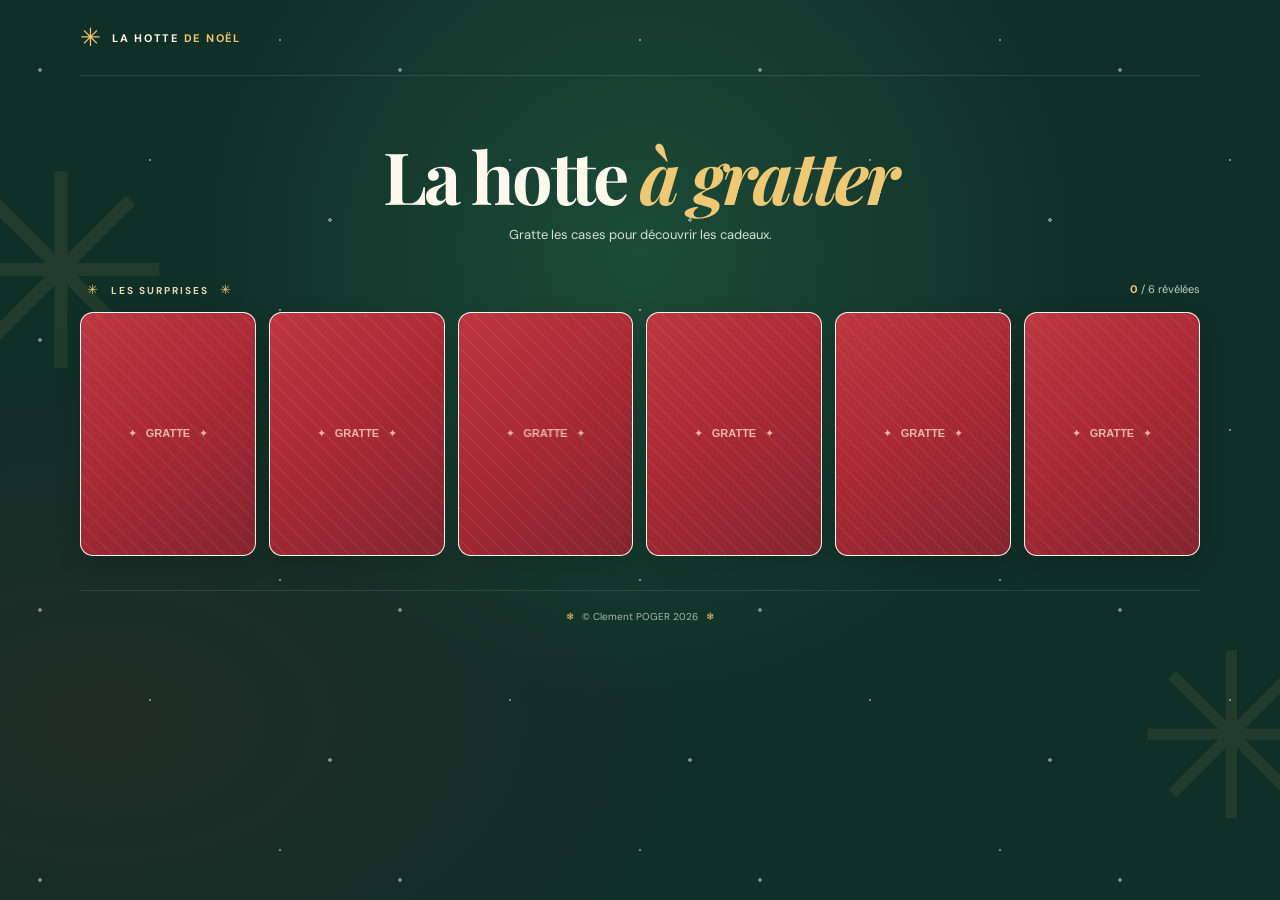
==== index.html @ e6aa5c8a "feat: Organize files" ====
<!doctype html>
<html lang="fr">
  <head>
    <meta charset="utf-8">
    <meta name="viewport" content="width=device-width, initial-scale=1">
    <meta name="theme-color" content="#102f27">
    <meta name="description" content="Gratte les cases pour découvrir les cadeaux de Noël.">
    <title>La hotte à gratter — Noël</title>
    <link rel="preconnect" href="https://fonts.googleapis.com">
    <link rel="preconnect" href="https://fonts.gstatic.com" crossorigin>
    <link href="https://fonts.googleapis.com/css2?family=DM+Sans:wght@400;500;600;700&family=Playfair+Display:wght@600;700;800&display=swap" rel="stylesheet">
    <link rel="stylesheet" href="style.css">
    <script src="script.js" defer></script>
  </head>
  <body>
    <div class="snow" aria-hidden="true"></div>
    <div class="page-shell">
      <header class="topbar">
        <a class="brand" href="#" aria-label="La hotte de Noël, accueil">
          <span class="brand-mark" aria-hidden="true">✳</span>
          <span>LA HOTTE <span class="brand-light">DE NOËL</span></span>
        </a>
      </header>

      <main>
        <section class="intro" aria-labelledby="page-title">
          <h1 id="page-title">La hotte <span>à gratter</span></h1>
          <p class="how-to">Gratte les cases pour découvrir les cadeaux.</p>
        </section>

        <section class="gift-section" aria-label="Les idées cadeaux à découvrir">
          <div class="section-heading">
            <div class="section-label"><span class="heading-sparkle" aria-hidden="true">✳</span> LES SURPRISES <span class="heading-sparkle" aria-hidden="true">✳</span></div>
            <span class="progress-label" aria-live="polite"><span id="revealed-count">0</span> / 6 révélées</span>
          </div>

          <div class="gift-grid">
            <article class="gift-card" style="--card-delay: 0ms">
              <div class="gift-content">
                <span class="gift-number">01</span>
                <h2>Écouteurs</h2>
              </div>
              <canvas class="scratch-layer" aria-hidden="true"></canvas>
            </article>

            <article class="gift-card" style="--card-delay: 90ms">
              <div class="gift-content">
                <span class="gift-number">02</span>
                <h2>Manette<br>pour PC</h2>
              </div>
              <canvas class="scratch-layer" aria-hidden="true"></canvas>
            </article>

            <article class="gift-card" style="--card-delay: 180ms">
              <div class="gift-content">
                <span class="gift-number">03</span>
                <h2>Des BookNoot</h2>
              </div>
              <canvas class="scratch-layer" aria-hidden="true"></canvas>
            </article>

            <article class="gift-card" style="--card-delay: 270ms">
              <div class="gift-content">
                <span class="gift-number">04</span>
                <h2>Casse-têtes</h2>
              </div>
              <canvas class="scratch-layer" aria-hidden="true"></canvas>
            </article>

            <article class="gift-card" style="--card-delay: 360ms">
              <div class="gift-content">
                <span class="gift-number">05</span>
                <h2>Un abonnement<br>HBO de 6 mois</h2>
              </div>
              <canvas class="scratch-layer" aria-hidden="true"></canvas>
            </article>

            <article class="gift-card" style="--card-delay: 450ms">
              <div class="gift-content">
                <span class="gift-number">06</span>
                <h2>Un UGears<br>Maquete en Bois</h2>
              </div>
              <canvas class="scratch-layer" aria-hidden="true"></canvas>
            </article>
          </div>

          <div class="all-done" id="all-done" aria-live="polite" hidden>
            Joyeux Noël !
          </div>

        </section>
      </main>

      <footer>
        <span aria-hidden="true">❄</span> © Clement POGER 2026 <span aria-hidden="true">❄</span>
      </footer>
    </div>
  </body>
</html>
---- style.css ----
:root {
  color-scheme: dark;
  --forest: #102f27;
  --forest-deep: #0b241e;
  --cream: #fff9ed;
  --gold: #efc873;
  --muted: #becbc0;
  font-family: "DM Sans", sans-serif;
  font-synthesis: none;
  text-rendering: optimizeLegibility;
}

* { box-sizing: border-box; }

body {
  min-width: 320px;
  min-height: 100vh;
  margin: 0;
  overflow-x: hidden;
  color: var(--cream);
  background:
    radial-gradient(ellipse at 50% 28%, rgba(35, 91, 67, .64), transparent 49%),
    radial-gradient(ellipse at 8% 80%, rgba(93, 34, 37, .22), transparent 35%),
    var(--forest);
}

body::before, body::after {
  position: fixed;
  z-index: -1;
  color: rgba(239, 200, 115, .08);
  font-family: serif;
  pointer-events: none;
}

body::before { content: "✳"; top: 13%; left: -52px; font-size: 270px; }
body::after { content: "✳"; right: -48px; bottom: 3%; font-size: 230px; }

.snow {
  position: fixed;
  z-index: -1;
  inset: 0;
  opacity: .44;
  pointer-events: none;
  background-image:
    radial-gradient(2px 2px at 40px 70px, #fff 98%, transparent),
    radial-gradient(1.5px 1.5px at 150px 160px, #fff 98%, transparent),
    radial-gradient(1px 1px at 280px 40px, #fff 98%, transparent),
    radial-gradient(2px 2px at 330px 220px, #fff 98%, transparent);
  background-size: 360px 270px;
  animation: snowfall 16s linear infinite;
}

.page-shell { width: min(1120px, calc(100% - 48px)); margin: 0 auto; }
.topbar { height: 76px; display: flex; align-items: center; justify-content: space-between; border-bottom: 1px solid rgba(255,255,255,.11); }
.brand { display: inline-flex; align-items: center; gap: 9px; color: var(--cream); text-decoration: none; font-size: 11px; font-weight: 700; letter-spacing: .16em; }
.brand-mark { color: var(--gold); font-size: 25px; line-height: 1; }
.brand-light { color: var(--gold); }
.edition { display: inline-flex; align-items: center; gap: 8px; color: #d3ddcf; font-size: 9px; font-weight: 700; letter-spacing: .15em; }
.live-dot { width: 7px; height: 7px; border-radius: 50%; background: #e8c269; box-shadow: 0 0 10px #e8c269; animation: pulse 2s infinite; }

.intro { padding: 48px 0 38px; text-align: center; animation: rise-in .7s both; }
h1 { margin: 14px 0 8px; font-family: "Playfair Display", Georgia, serif; font-size: clamp(45px, 7vw, 72px); font-weight: 700; line-height: 1.05; letter-spacing: -.04em; }
h1 span { color: var(--gold); font-style: italic; }
.how-to { margin: 12px 0 0; color: #d4dfd5; font-size: 13px; }

.gift-section { padding-bottom: 34px; }
.section-heading { display: flex; align-items: center; justify-content: space-between; margin-bottom: 14px; }
.section-label { color: #e9d8b7; font-size: 10px; font-weight: 700; letter-spacing: .2em; }
.heading-sparkle { padding: 0 7px; color: var(--gold); font-size: 13px; }
.progress-label { color: #c1d0c3; font-size: 11px; }
.progress-label span { color: var(--gold); font-weight: 700; }

.gift-grid { display: grid; grid-template-columns: repeat(6, minmax(0, 1fr)); gap: 13px; }
.gift-card {
  --card-delay: 0ms;
  position: relative;
  min-height: 230px;
  overflow: hidden;
  isolation: isolate;
  border: 1px solid rgba(255,255,255,.17);
  border-radius: 13px;
  background: #fff9ed;
  color: #193a2e;
  box-shadow: 0 8px 26px rgba(0,0,0,.15);
  animation: card-in .65s both;
  animation-delay: var(--card-delay);
}
.gift-card-wide { grid-column: span 2; }
.gift-content { position: absolute; inset: 0; display: flex; flex-direction: column; align-items: center; justify-content: center; padding: 20px 14px 16px; text-align: center; }
.gift-number { position: absolute; top: 13px; left: 14px; color: #809383; font-size: 9px; font-weight: 700; letter-spacing: .14em; }
.gift-emoji { margin-bottom: 6px; font-size: 33px; filter: drop-shadow(0 3px 3px rgba(57,58,32,.12)); }
.gift-content h2 { margin: 0; font-family: "Playfair Display", Georgia, serif; font-size: 18px; line-height: 1.18; }
.gift-card-wide .gift-content { flex-direction: row; align-content: center; column-gap: 13px; }
.gift-card-wide .gift-emoji { margin: 0; font-size: 34px; }
.gift-card-wide .gift-content h2 { text-align: left; }
.scratch-layer { position: absolute; z-index: 2; inset: 0; display: block; width: 100%; height: 100%; touch-action: none; cursor: crosshair; transition: opacity .65s ease, visibility .65s ease; }
.gift-card.is-revealed .scratch-layer { visibility: hidden; opacity: 0; pointer-events: none; }
.gift-card.is-revealed .gift-content { animation: gift-pop .55s both; }

.all-done { margin: 18px 0 0; color: #f0d48e; text-align: center; font-family: "Playfair Display", Georgia, serif; font-size: 17px; animation: rise-in .5s both; }
.all-done span { padding: 0 5px; }
footer { display: flex; justify-content: center; gap: 8px; padding: 19px 0 23px; border-top: 1px solid rgba(255,255,255,.1); color: #a7b9aa; font-size: 10px; }
footer span { color: var(--gold); }

@keyframes snowfall { to { background-position: 0 270px, 150px 430px, 280px 310px, 330px 490px; } }
@keyframes pulse { 50% { opacity: .45; box-shadow: 0 0 3px #e8c269; } }
@keyframes rise-in { from { opacity: 0; transform: translateY(12px); } to { opacity: 1; transform: translateY(0); } }
@keyframes card-in { from { opacity: 0; transform: translateY(18px) scale(.98); } to { opacity: 1; transform: translateY(0) scale(1); } }
@keyframes gift-pop { 0% { transform: scale(.92); } 65% { transform: scale(1.045); } 100% { transform: scale(1); } }

@media (min-width: 760px) {
  .gift-card { min-height: 244px; }
  .gift-card-wide { min-height: 180px; }
}

@media (max-width: 680px) {
  .page-shell { width: min(100% - 32px, 520px); }
  .topbar { height: 64px; }
  .intro { padding: 40px 0 29px; }
  .gift-grid { grid-template-columns: repeat(2, minmax(0, 1fr)); gap: 10px; }
  .gift-card { min-height: 205px; }
  .gift-card-wide { grid-column: span 2; min-height: 158px; }
  .gift-content h2 { font-size: 16px; }
}

@media (max-width: 380px) {
  .page-shell { width: calc(100% - 24px); }
  .edition { font-size: 8px; }
  .gift-card { min-height: 190px; }
  .gift-card-wide { min-height: 150px; }
}

@media (prefers-reduced-motion: reduce) {
  *, *::before, *::after { animation-duration: .01ms !important; animation-iteration-count: 1 !important; scroll-behavior: auto !important; transition-duration: .01ms !important; }
}
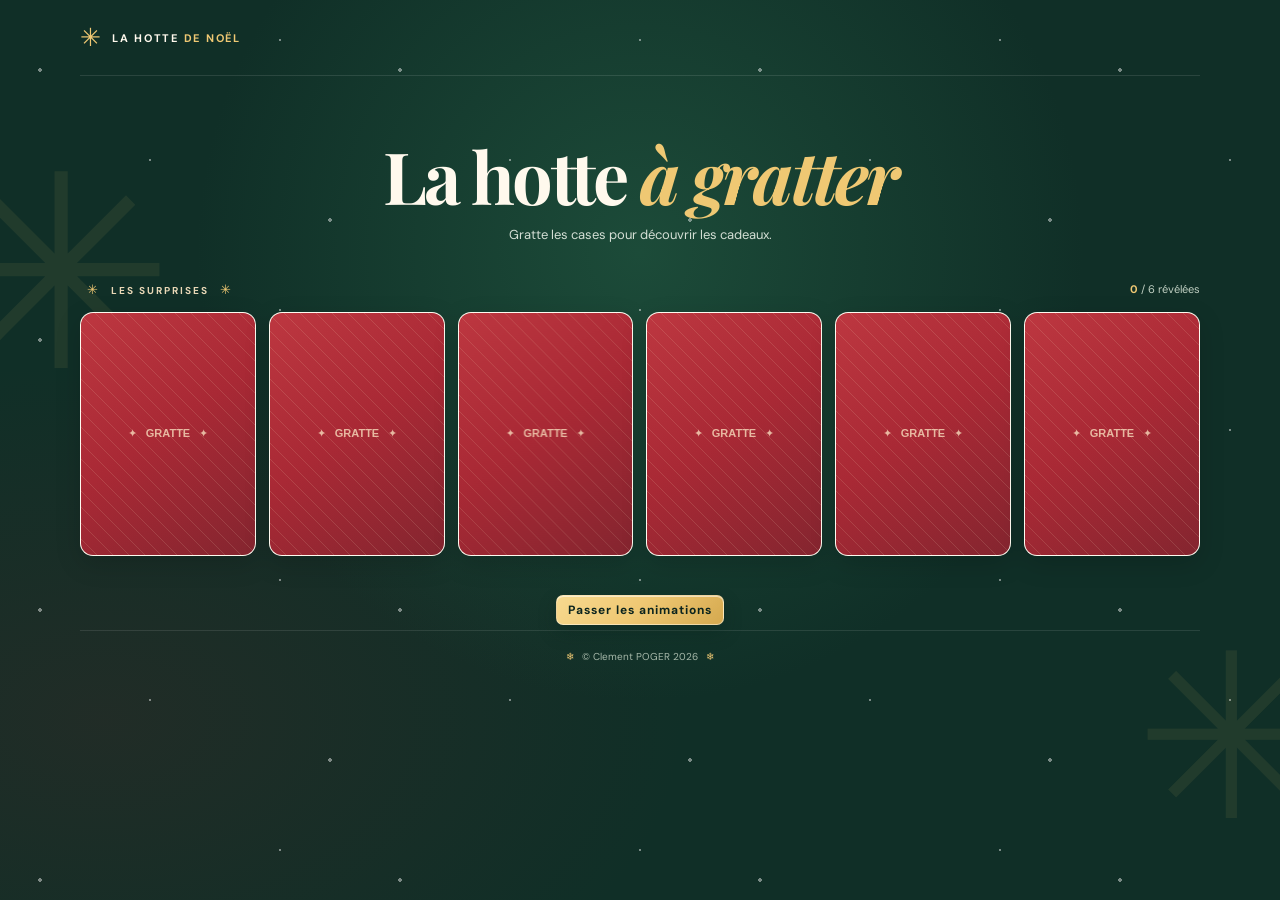
==== commit ee1d357a: "feat: Add Auto Reveal Btn" ====
--- a/index.html
+++ b/index.html
@@ -10,6 +10,22 @@
     <link rel="preconnect" href="https://fonts.gstatic.com" crossorigin>
     <link href="https://fonts.googleapis.com/css2?family=DM+Sans:wght@400;500;600;700&family=Playfair+Display:wght@600;700;800&display=swap" rel="stylesheet">
     <link rel="stylesheet" href="style.css">
+    <style>
+      .gift-description {
+        position: absolute;
+        gap: 5px;
+        bottom: 5px;
+      }
+
+      a {
+        color: gray;
+        text-decoration: none;
+      }
+
+      a:visited {
+        color: gray;
+      }
+    </style>
     <script src="script.js" defer></script>
   </head>
   <body>
@@ -39,6 +55,14 @@
               <div class="gift-content">
                 <span class="gift-number">01</span>
                 <h2>Écouteurs</h2>
+                <span class="gift-description">
+                  Couleurs : <br>
+                  <span aria-label="Manette Beach" title="Beach" style="display:inline-block;width:14px;height:14px;margin:0 1px;border-radius:50%;background:peachpuff;border:2px solid rgba(255,255,255,.8);transition:transform 180ms ease;" onmouseover="this.style.transform='scale(1.4)'" onmouseout="this.style.transform='scale(1)'" onfocus="this.style.transform='scale(1.4)'" onblur="this.style.transform='scale(1)'" tabindex="0"></span>
+                  <span aria-label="Manette Verte" title="Vert" style="display:inline-block;width:14px;height:14px;margin:0 1px;border-radius:50%;background:rgb(88,147,88);border:2px solid rgba(255,255,255,.8);transition:transform 180ms ease;" onmouseover="this.style.transform='scale(1.4)'" onmouseout="this.style.transform='scale(1)'" onfocus="this.style.transform='scale(1.4)'" onblur="this.style.transform='scale(1)'" tabindex="0"></span>
+                  <span aria-label="Manette Purple" title="Purple" style="display:inline-block;width:14px;height:14px;margin:0 1px;border-radius:50%;background:rgb(243,144,239);border:2px solid rgba(255,255,255,.8);transition:transform 180ms ease;" onmouseover="this.style.transform='scale(1.4)'" onmouseout="this.style.transform='scale(1)'" onfocus="this.style.transform='scale(1.4)'" onblur="this.style.transform='scale(1)'" tabindex="0"></span>
+                  <span aria-label="Manette Blueberry" title="Blueberry" style="display:inline-block;width:14px;height:14px;margin:0 1px;border-radius:50%;background:rgb(134,89,224);border:2px solid rgba(255,255,255,.8);transition:transform 180ms ease;" onmouseover="this.style.transform='scale(1.4)'" onmouseout="this.style.transform='scale(1)'" onfocus="this.style.transform='scale(1.4)'" onblur="this.style.transform='scale(1)'" tabindex="0"></span>
+                  <span aria-label="Manette Brownie" title="Brownie" style="display:inline-block;width:14px;height:14px;margin:0 1px;border-radius:50%;background:rgb(158,125,95);border:2px solid rgba(255,255,255,.8);transition:transform 180ms ease;" onmouseover="this.style.transform='scale(1.4)'" onmouseout="this.style.transform='scale(1)'" onfocus="this.style.transform='scale(1.4)'" onblur="this.style.transform='scale(1)'" tabindex="0"></span>
+                </span>
               </div>
               <canvas class="scratch-layer" aria-hidden="true"></canvas>
             </article>
@@ -47,6 +71,13 @@
               <div class="gift-content">
                 <span class="gift-number">02</span>
                 <h2>Manette<br>pour PC</h2>
+                <span class="gift-description">
+                  <a href="https://shop.8bitdo.com/products/8bitdo-ultimate-2c-wireless-controller?variant=44277753282737" target="_blank" rel="noopener noreferrer" aria-label="Manette Beach" title="Beach" style="display:inline-block;width:14px;height:14px;margin:0 1px;border-radius:50%;background:peachpuff;border:2px solid rgba(255,255,255,.8);transition:transform 180ms ease;" onmouseover="this.style.transform='scale(1.4)'" onmouseout="this.style.transform='scale(1)'" onfocus="this.style.transform='scale(1.4)'" onblur="this.style.transform='scale(1)'"></a>
+                  <a href="https://shop.8bitdo.com/products/8bitdo-ultimate-2c-wireless-controller?variant=44277753315505" target="_blank" rel="noopener noreferrer" aria-label="Manette Verte" title="Vert" style="display:inline-block;width:14px;height:14px;margin:0 1px;border-radius:50%;background:rgb(88,147,88);border:2px solid rgba(255,255,255,.8);transition:transform 180ms ease;" onmouseover="this.style.transform='scale(1.4)'" onmouseout="this.style.transform='scale(1)'" onfocus="this.style.transform='scale(1.4)'" onblur="this.style.transform='scale(1)'"></a>
+                  <a href="https://shop.8bitdo.com/products/8bitdo-ultimate-2c-wireless-controller?variant=44277753348273" target="_blank" rel="noopener noreferrer" aria-label="Manette Purple" title="Purple" style="display:inline-block;width:14px;height:14px;margin:0 1px;border-radius:50%;background:rgb(243,144,239);border:2px solid rgba(255,255,255,.8);transition:transform 180ms ease;" onmouseover="this.style.transform='scale(1.4)'" onmouseout="this.style.transform='scale(1)'" onfocus="this.style.transform='scale(1.4)'" onblur="this.style.transform='scale(1)'"></a>
+                  <a href="https://shop.8bitdo.com/products/8bitdo-ultimate-2c-wireless-controller?variant=44945989140657" target="_blank" rel="noopener noreferrer" aria-label="Manette Blueberry" title="Blueberry" style="display:inline-block;width:14px;height:14px;margin:0 1px;border-radius:50%;background:rgb(134,89,224);border:2px solid rgba(255,255,255,.8);transition:transform 180ms ease;" onmouseover="this.style.transform='scale(1.4)'" onmouseout="this.style.transform='scale(1)'" onfocus="this.style.transform='scale(1.4)'" onblur="this.style.transform='scale(1)'"></a>
+                  <a href="https://shop.8bitdo.com/products/8bitdo-ultimate-2c-wireless-controller?variant=44945989173425" target="_blank" rel="noopener noreferrer" aria-label="Manette Brownie" title="Brownie" style="display:inline-block;width:14px;height:14px;margin:0 1px;border-radius:50%;background:rgb(158,125,95);border:2px solid rgba(255,255,255,.8);transition:transform 180ms ease;" onmouseover="this.style.transform='scale(1.4)'" onmouseout="this.style.transform='scale(1)'" onfocus="this.style.transform='scale(1.4)'" onblur="this.style.transform='scale(1)'"></a>
+                </span>
               </div>
               <canvas class="scratch-layer" aria-hidden="true"></canvas>
             </article>
@@ -54,7 +85,8 @@
             <article class="gift-card" style="--card-delay: 180ms">
               <div class="gift-content">
                 <span class="gift-number">03</span>
-                <h2>Des BookNoot</h2>
+                <h2>Des BookNook</h2>
+                <span class="gift-description"><a href="https://book-nook.fr/collections/book-nook" target="_blank" rel="noopener noreferrer">Site ↗</a></span>
               </div>
               <canvas class="scratch-layer" aria-hidden="true"></canvas>
             </article>
@@ -63,6 +95,7 @@
               <div class="gift-content">
                 <span class="gift-number">04</span>
                 <h2>Casse-têtes</h2>
+                <span class="gift-description"><a href="https://www.idventure-shop.de/Puzzles-Cluebox-Escape-Room" target="_blank" rel="noopener noreferrer">Site ↗</a></span>
               </div>
               <canvas class="scratch-layer" aria-hidden="true"></canvas>
             </article>
@@ -71,6 +104,7 @@
               <div class="gift-content">
                 <span class="gift-number">05</span>
                 <h2>Un abonnement<br>HBO de 6 mois</h2>
+                <span class="gift-description"><a href="https://www.hbomax.com/fr/fr" target="_blank" rel="noopener noreferrer">Site ↗</a></span>
               </div>
               <canvas class="scratch-layer" aria-hidden="true"></canvas>
             </article>
@@ -79,6 +113,7 @@
               <div class="gift-content">
                 <span class="gift-number">06</span>
                 <h2>Un UGears<br>Maquete en Bois</h2>
+                <span class="gift-description"><a href="https://ugearsmodels.com/fr/collections/all" target="_blank" rel="noopener noreferrer">Site A ↗</a>    <a href="https://eu.woodtrick.com/fr-fr/collections/all" target="_blank" rel="noopener noreferrer">Site B ↗</a></span>
               </div>
               <canvas class="scratch-layer" aria-hidden="true"></canvas>
             </article>
@@ -89,6 +124,11 @@
           </div>
 
         </section>
+          <div style="display: grid; justify-content: center; padding: 5px 2px;">
+            <button id="reveal-btn" aria-live="polite">
+              Passer les animations
+            </button>
+          </div>
       </main>
 
       <footer>
--- a/style.css
+++ b/style.css
@@ -99,6 +99,37 @@
 
 .all-done { margin: 18px 0 0; color: #f0d48e; text-align: center; font-family: "Playfair Display", Georgia, serif; font-size: 17px; animation: rise-in .5s both; }
 .all-done span { padding: 0 5px; }
+
+#reveal-btn {
+  min-height: 30px;
+  padding: 5px 11px;
+  border: 1px solid rgba(255, 249, 237, .48);
+  border-radius: 7px;
+  background: linear-gradient(135deg, #f7d98f 0%, var(--gold) 48%, #d5a94f 100%);
+  box-shadow: 0 8px 18px rgba(8, 31, 24, .28), inset 0 1px rgba(255, 255, 255, .55);
+  color: var(--forest-deep);
+  font: 700 12px/1 "DM Sans", sans-serif;
+  letter-spacing: .08em;
+  cursor: pointer;
+  transition: transform .18s ease, box-shadow .18s ease, filter .18s ease;
+}
+
+#reveal-btn:hover {
+  filter: brightness(1.06);
+  transform: translateY(-2px);
+  box-shadow: 0 11px 22px rgba(8, 31, 24, .34), inset 0 1px rgba(255, 255, 255, .65);
+}
+
+#reveal-btn:active {
+  transform: translateY(0);
+  box-shadow: 0 4px 10px rgba(8, 31, 24, .25), inset 0 1px 3px rgba(95, 66, 21, .18);
+}
+
+#reveal-btn:focus-visible {
+  outline: 3px solid rgba(255, 249, 237, .75);
+  outline-offset: 3px;
+}
+
 footer { display: flex; justify-content: center; gap: 8px; padding: 19px 0 23px; border-top: 1px solid rgba(255,255,255,.1); color: #a7b9aa; font-size: 10px; }
 footer span { color: var(--gold); }
 
